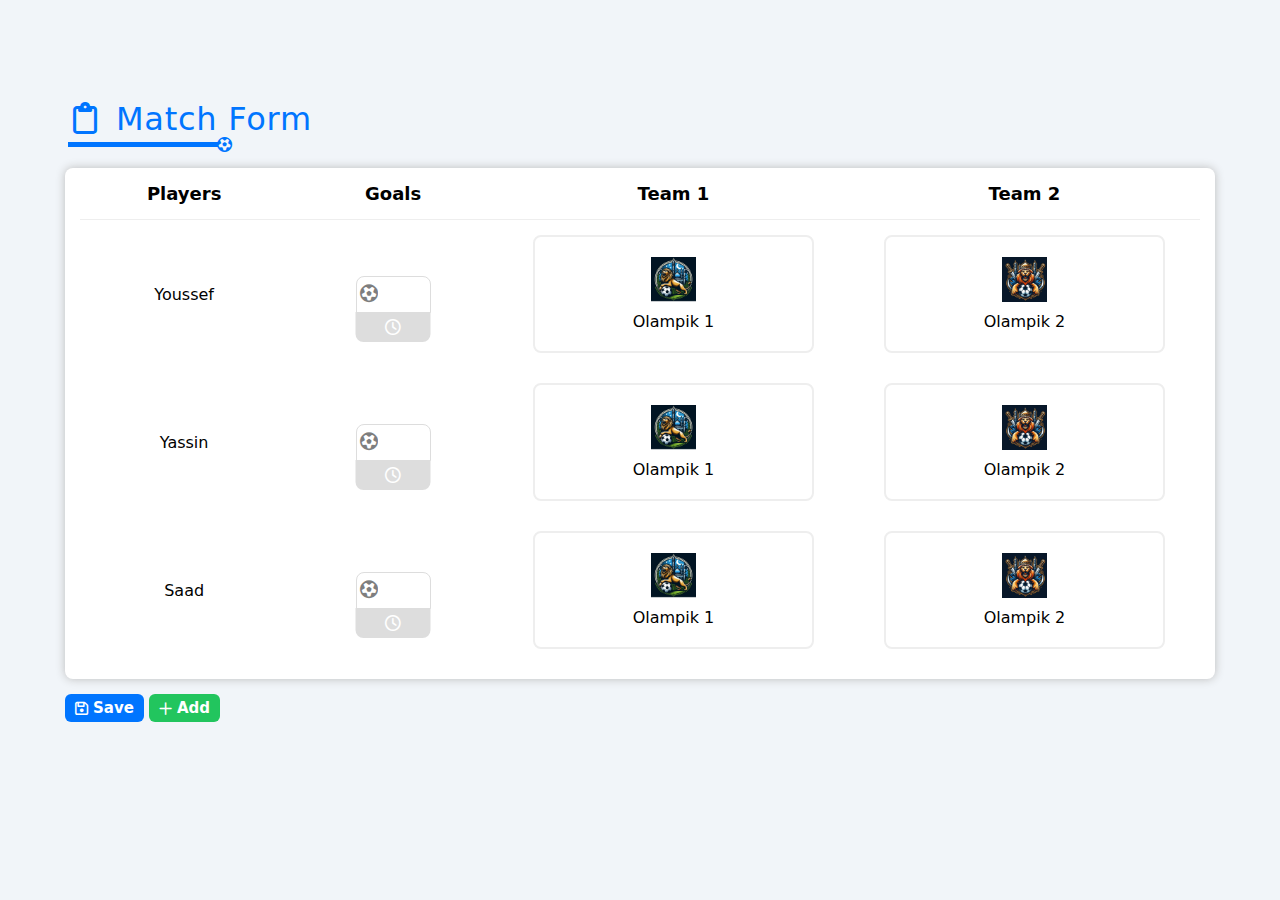
==== index.html @ 8bfb8da3 "fix the problem of responive with new style of widget additionaly remove the page of widget , change" ====
<!DOCTYPE html>
<html lang="en">
<head>
    <meta charset="UTF-8">
    <meta name="viewport" content="width=device-width, initial-scale=1.0">
    <link rel="stylesheet" href="./css/framework.css"> <!-- Add This framewrok to github later --> 
    <link rel="stylesheet" href="./css/style.css">
    <link rel="stylesheet" href="./css/all.min.css">
    <title>Match Stats</title>
</head>
<body>
    <!-- ADD Simple Header For The Page Later  -->
    <div class="container">

        <!-- Match Form -->
        <div class="match-form">
            <h1 class="head-title fw-500 mb-30 blue-c p-relative"> <i class="far fa-clipboard fa-fw"></i> Match Form</h1>
            <form class="insert-data p-15 bg-white rad-8 p-relative">
                <table class="full-w">
                        <tr>
                            <th class="fw-bold fs-18 pb-15 sp-border">Players</th>
                            <th class="fw-bold fs-18 pb-15 sp-border">Goals</th>
                            <th class="fw-bold fs-18 pb-15 sp-border">Team 1</th>
                            <th class="fw-bold fs-18 pb-15 sp-border">Team 2</th>
                        </tr>
                        <tr class="player-data">
                            <td class="pt-15 pb-15">Youssef</td>
                            <td  class="goal-insert p-relative pt-15 pb-15" id="Player1">
                                <input type="number">
                                <i class="fa-regular fa-futbol p-absolute"></i>
                                <span><i class="fa-regular fa-clock"></i></span>
                            </td>
                            <td class="pt-15 pb-15">
                                <label class="pro-radio">
                                    <input type="radio" name="player1-team" value="team1"> 
                                    <div class="txt-c">
                                        <img class="mw-100" src="./imgs/team1.jpeg" alt="team-image">
                                        Olampik 1
                                    </div>
                                </label> 
                            </td>
                            <td class="pt-15 pb-15">
                                <label class="pro-radio">
                                    <input type="radio" name="player1-team" value="team2"> 
                                    <div class="txt-c">
                                        <img class="mw-100" src="./imgs/team2.jpeg" alt="team-image">
                                        Olampik 2
                                    </div>
                                </label> 
                            </td>
                        </tr>
                        <tr class="player-data">
                            <td class="pt-15 pb-15">Yassin</td>
                            <td  class="goal-insert p-relative pt-15 pb-15" id="Player2">
                                <input type="number">
                                <i class="fa-regular fa-futbol p-absolute"></i>
                                <span><i class="fa-regular fa-clock"></i></span>
                            </td>
                            <td class="pt-15 pb-15">
                                <label class="pro-radio">
                                    <input type="radio" name="player2-team" value="team1"> 
                                    <div class="txt-c">
                                        <img class="mw-100" src="./imgs/team1.jpeg" alt="team-image">
                                        Olampik 1
                                    </div>
                                </label> 
                            </td>
                            <td class="pt-15 pb-15">
                                <label class="pro-radio">
                                    <input type="radio" name="player2-team" value="team2"> 
                                    <div class="txt-c">
                                        <img class="mw-100" src="./imgs/team2.jpeg" alt="team-image">
                                        Olampik 2
                                    </div>
                                </label> 
                            </td>
                        </tr>
                        <tr class="player-data">
                            <td class="pt-15 pb-15">Saad</td>
                            <td  class="goal-insert p-relative pt-15 pb-15" id="Player3">
                                <input type="number">
                                <i class="fa-regular fa-futbol p-absolute"></i>
                                <span><i class="fa-regular fa-clock"></i></span>
                            </td>
                            <td class="pt-15 pb-15">
                                <label class="pro-radio">
                                    <input type="radio" name="player3-team" value="team1"> 
                                    <div class="txt-c">
                                        <img class="mw-100" src="./imgs/team1.jpeg" alt="team-image">
                                        Olampik 1
                                    </div>
                                </label> 
                            </td>
                            <td class="pt-15 pb-15">
                                <label class="pro-radio">
                                    <input type="radio" name="player3-team" value="team2"> 
                                    <div class="txt-c">
                                        <img class="mw-100" src="./imgs/team2.jpeg" alt="team-image">
                                        Olampik 2
                                    </div>
                                </label> 
                            </td>
                        </tr>
                </table>
                <div class="pop-menu p-absolute">
                    <h3 class="mb-10">Time Of Scoring Goals</h3>
                    <span class="cancel-menu p-absolute right-0 top-0 p-15 pointer">
                        <i class="fa-regular fa-x fa-fw"></i>
                    </span>
                    <span class="save-changes p-absolute pointer">
                        <i class="fas fa-save fa-fw"></i>
                    </span>
                </div>
            </form>
            <div class="control-panel d-flex aling-c gap-5 mt-15">
                <a class="save-all primary-button bg-blue"><i class="far fa-save mr-5"></i> save</a>
                <a class="add-player primary-button bg-green"><i class="far fa-plus mr-5"></i> add</a>
            </div>
        </div>

        <!-- Match Stat -->
        <div class="match-result" style="display: none;">
            <h1 class="head-title fw-500 mb-30 blue-c p-relative"> <i class="far fa-chart-bar fa-fw"></i>Match Results</h1>
            <div class="result">
                <h3 class="league"><i class="fas fa-trophy mr-5"></i> Widan League </h3>
                <div class="results">
                    <div class="team1-result">
                        <img src="./imgs/team1.jpeg" alt="team1-logo">
                        <span>6</span>
                    </div>
                    <div class="time">
                        <span>Full-Time</span>
                        <span>Fri,Sep 13</span>
                    </div>
                    <div class="team2-result">
                        <img src="./imgs/team2.jpeg" alt="team2-logo">
                        <span>0</span>
                    </div>
                </div>
                <div class="soccers">
                    <div class="team1-soccers">
                    </div>
                    <i class="fa fa-futbol-ball"></i>
                    <div class="team2-soccers">
                    </div>
                </div>
            </div>
        </div>
        
    </div>
    <script src="./js/main.js"></script>
</body>
</html>
---- css/framework.css ----
/* Start Gloabl value  */
* {
    -webkit-box-sizing: border-box;
    -moz-box-sizing: border-box;
    -o-box-sizing: border-box;
    -ms-box-sizing: border-box;
    box-sizing: border-box;
    outline: none;
}
/* End Gloabl value  */

/* Variables  */
:root {
    --main-transition : .3s;
    --text-color: #777;
    --blue-color: #0075FF;
    --orange-color: #F59E0B;
    --green-color: #22C55E;
    --red-color: #F44336;
    --yellow-color: #e9c424;
}
/* Variables  */

/* Start Components  */

/* Content Title  */
.content-title {
    position: relative;
    text-transform: capitalize;
    letter-spacing: -1px;
    font-size: 35px;
    padding: 20px;
    margin: 0 0 10px 0;
}
.content-title::after {
    content: "";
    position: absolute;
    width: 150px;
    height: 5px;
    left: 20px;
    bottom: 5px;
    background-image: linear-gradient(90deg, black 40%, white 40%);
}

/* Grid Disrbuation  */
@media (min-width:768px) {
    .grid-500 {
        display: grid;
        grid-template-columns: repeat(auto-fill,minmax(500px,1fr));
        gap: 20px;
    }
    .grid-500 > div {
        margin: 0 !important;
    }
}
@media (min-width:768px) {
    .grid-400 {
        display: grid;
        grid-template-columns: repeat(auto-fill,minmax(400px,1fr));
        gap: 20px;
    }
    .grid-400 > div {
        margin: 0 !important;
    }
}
@media (min-width:768px) {
    .grid-300 {
        display: grid;
        grid-template-columns: repeat(auto-fill,minmax(300px,1fr));
        gap: 20px;
    }
    .grid-300 > div {
        margin: 0 !important;
    }
}
@media (min-width:768px) {
    .grid-250 {
        display: grid;
        grid-template-columns: repeat(auto-fill,minmax(250px,1fr));
        gap: 20px;
    }
    .grid-250 > div {
        margin: 0 !important;
    }
}
@media (min-width:768px) {
    .grid-200 {
        display: grid;
        grid-template-columns: repeat(auto-fill,minmax(200px,1fr));
        gap: 20px;
    }
    .grid-200 > div {
        margin: 0 !important;
    }
}
@media (min-width:768px) {
    .grid-150 {
        display: grid;
        grid-template-columns: repeat(auto-fill,minmax(150px,1fr));
        gap: 20px;
    }
    .grid-150 > div {
        margin: 0 !important;
    }
}
@media (min-width:768px) {
    .grid-100 {
        display: grid;
        grid-template-columns: repeat(auto-fill,minmax(100px,1fr));
        gap: 20px;
    }
    .grid-100 > div {
        margin: 0 !important;
    }
}
/* Buttons  */
.primary-button {
    padding: 5px 10px;
    color: #fff;
    font-weight: bold;
    font-size: 15px;
    border-radius: 6px;
    text-transform: capitalize;
    display: flex;
    justify-content: center;
    align-items: center;
    width: fit-content;
    border: none;
}

/* seperator border  */
.sp-border {
    border-bottom: 1px solid #eee;
}

/* switch button  */
.switch-btn {
    align-self: flex-end;
}
.switch-btn input {
    appearance: none;
}
.switch-btn label {
    position: relative;
    display: block;
    width: 70px;
    height: 30px;
    border: 1px solid #ccc;
    border-left: none;
    border-radius: 16px;
    overflow: hidden;
    cursor: pointer;
}
.switch-btn label::before {
    font-family: "Font Awesome 6 Free";
    content: "\f00d";
    font-weight: 900;
    left: 0;
    position: absolute;
    width: fit-content;
    height: 100%;
    background-color: #ccc;
    display: flex;
    align-items: center;
    padding: 0 10px;
    border-radius: 16px;
    color: #fff;
}
.switch-btn label::after {
    position: absolute;
    font-family: "Font Awesome 6 Free";
    content: "\f00c";
    font-weight: 900;
    width: calc(100%  + 1px);
    height: calc(100%  + 2px);
    background-color: var(--blue-color);
    border-radius: 10px;
    left: -105%;
    transition: var(--main-transition);
    display: flex;
    align-items: center;
    justify-content: flex-end;
    padding: 0 10px 0 0;
    box-sizing: border-box;
    color: #fff;
}
.switch-btn input:checked + label::after{
    left: 0;
}

/* Primary Checkbox  */

.primary-checkbox {
    display: flex;
    flex-direction: row-reverse;
    justify-content: flex-end;
    align-items: center;
    user-select: none;
}
.primary-checkbox > input {
    visibility: hidden;
}
.primary-checkbox > div {
    width: 14px;
    height: 14px;
    border-radius: 3px;
    border: 1px solid #aaa;
    margin-right: 10px;
    position: relative;
    transition: .3s;
}
.primary-checkbox:hover > div {
    border: 1px solid var(--blue-color);
}
.primary-checkbox > div::before {
    content: "\f00c";
    font-family: "Font Awesome 6 Free";
    font-weight: 900;
    position: absolute;
    left: 50%;
    top: 50%;
    transform: translate(-50%,-50%) rotate(230deg) scale(0);
    font-size: 11px;
    width: 0%;
    height: 0%;
    border-radius: 3px;
    color: #fff;
    background-color: var(--blue-color);
    z-index: 2;
    display: flex;
    justify-content: center;
    align-items: center;
    transition: .3s;
}
.primary-checkbox > input:checked + div::before {
    width: 100%;
    height: 100%;
    transform: translate(-50%,-50%) rotate(0deg) scale(1);
    border: 1px solid var(--blue-color);
}

/* Circle Checkbox  */

.primary-radio {
    display: flex;
    flex-direction: row-reverse;
    justify-content: flex-end;
    align-items: center;
    user-select: none;
}
.primary-radio > input {
    visibility: hidden;
}
.primary-radio > div {
    width: 20px;
    height: 20px;
    border-radius: 50%;
    border: 2px solid #aaa;
    margin-right: 10px;
    position: relative;
    transition: .3s;
}
.primary-radio > div::before {
    content: "";
    position: absolute;
    left: 50%;
    top: 50%;
    transform: translate(-50%,-50%);
    font-size: 11px;
    width: 0%;
    height: 0%;
    border-radius: 50%;
    color: #fff;
    background-color: var(--blue-color);
    z-index: 2;
    display: flex;
    opacity: 0;
    justify-content: center;
    align-items: center;
    transition: .3s;
}
.primary-radio > input:checked + div {
    border: 2px solid var(--blue-color);
}
.primary-radio > input:checked + div::before {
    width: 10px;
    height: 10px;
    opacity: 1;
}

/* pro radio button  */
.pro-radio > input[type = "radio"]{
    display: none;
}
.pro-radio > div{
    display: flex;
    flex-direction: column;
    align-items: center;
    gap: 10px;
    border: 2px solid #eee;
    padding: 20px;
    border-radius: 8px;
    transition: .3s;
}
.pro-radio > input[type = "radio"]:checked + div {
    border-color: var(--blue-color);
    color: var(--blue-color);
}

/* End Components  */

/* Start box  */
.d-block {
    display: block;
}
.d-flex {
    display: flex;
}
.flex-column {
    display: flex;
    flex-direction: column;
}
.flex-wrap {
    flex-wrap: wrap;
}
.j-center {
    justify-content: center;
}
.s-between {
    justify-content: space-between;
}
.s-around {
    justify-content: space-around;
}
.s-evenly {
    justify-content: space-evenly;
}
.flex-end {
    justify-content: flex-end;
}
.flex-start {
    justify-content: flex-start;
}
.aling-c {
    align-items: center;
}
.aling-start {
    align-items: flex-start;
}
.aling-end {
    align-items: flex-end;
}
.flex-1 {
    flex: 1;
}
.grow-1 {
    flex-grow: 1;
}
.grow-2 {
    flex-grow: 2;
}
.grow-3 {
    flex-grow: 3;
}
.grow-4 {
    flex-grow: 4;
}
.grow-5 {
    flex-grow: 5;
}
.grow-6 {
    flex-grow: 6;
}
.flex-between {
    display: flex;
    justify-content: space-between;
    align-items: center;
}
.flex-center {
    display: flex;
    justify-content: center;
    align-items: center;
}
.mw-100 {
    max-width: 100%;
}
.full-w {
    width: 100%;
}
.full-h {
    height: 100%;
}
.circle-10 {
    width: 10px;
    height: 10px;
    border-radius: 50%;
}
.circle-20 {
    width: 20px;
    height: 20px;
    border-radius: 50%;
}
.circle-30 {
    width: 30px;
    height: 30px;
    border-radius: 50%;
}
.circle-40 {
    width: 40px;
    height: 40px;
    border-radius: 50%;
}
.circle-50 {
    width: 50px;
    height: 50px;
    border-radius: 50%;
}
.circle-60 {
    width: 60px;
    height: 60px;
    border-radius: 50%;
}
.circle-70 {
    width: 70px;
    height: 70px;
    border-radius: 50%;
}
.circle-80 {
    width: 80px;
    height: 80px;
    border-radius: 50%;
}
.circle-90 {
    width: 90px;
    height: 90px;
    border-radius: 50%;
}
.circle-100 {
    width: 100px;
    height: 100px;
    border-radius: 50%;
}
.circle-110 {
    width: 110px;
    height: 110px;
    border-radius: 50%;
}
.circle-120 {
    width: 120px;
    height: 120px;
    border-radius: 50%;
}

/* Start box  */

/* Start Color  */
.c-white {
    color: #fff;
}
.c-777 {
    color: #777;
}
.black-c {
    color: #000;
}
.blue-c {
    color: var(--blue-color);
}
.green-c {
    color: var(--green-color);
}
.orange-c {
    color: var(--orange-color);
}
.red-c {
    color: var(--red-color);
}
.yellow-c {
    color: var(--yellow-color);
}
.bg-white {
    background-color: white;
}
.bg-eee {
    background-color: #EEEEEE;
}
.bg-blue {
    background-color: var(--blue-color);
}
.bg-green {
    background-color: var(--green-color);
}
.bg-orange {
    background-color: var(--orange-color);
}
.bg-red {
    background-color: var(--red-color);
}
.bg-yellow {
    background-color: var(--yellow-color);
}
/* End Color  */

/* Start Padding & Margin & gap  */
.p-5-10 {
    padding: 5px 10px;
}
.p-0 {
    padding: 0;
}
.p-5 {
    padding: 5px;
}
.p-10 {
    padding: 10px;
}
.p-15 {
    padding: 15px;
}
.p-20 {
    padding: 20px;
}
.p-25 {
    padding: 25px;
}
.p-30 {
    padding: 30px;
}
.p-35 {
    padding: 35px;
}
.pt-5 {
    padding-top: 5px;
}
.pt-10 {
    padding-top: 10px;
}
.pt-15 {
    padding-top: 15px;
}
.pt-20 {
    padding-top: 20px;
}
.pt-25 {
    padding-top: 25px;
}
.pr-5 {
    padding-right: 5px;
}
.pr-10 {
    padding-right: 10px;
}
.pr-15 {
    padding-right: 15px;
}
.pr-20 {
    padding-right: 20px;
}
.pr-25 {
    padding-right: 25px;
}
.pb-5 {
    padding-bottom: 5px;
}
.pb-10 {
    padding-bottom: 10px;
}
.pb-15 {
    padding-bottom: 15px;
}
.pb-20 {
    padding-bottom: 20px;
}
.pb-25 {
    padding-bottom: 25px;
}
.pl-5 {
    padding-left: 5px;
}
.pl-10 {
    padding-left: 10px;
}
.pl-15 {
    padding-left: 15px;
}
.pl-20 {
    padding-left: 20px;
}
.pl-25 {
    padding-left: 25px;
}
.m-auto {
    margin: auto;
}
.m-0 {
    margin: 0;
}
.m-15-0 {
    margin: 15px 0;
}
.mt-5 {
    margin-top: 5px;
}
.mt-10 {
    margin-top: 10px;
}
.mt-15 {
    margin-top: 15px;
}
.mt-20 {
    margin-top: 20px;
}
.mt-25 {
    margin-top: 25px;
}
.mr-5 {
    margin-right: 5px;
}
.mr-10 {
    margin-right: 10px;
}
.mr-15 {
    margin-right: 15px;
}
.mr-20 {
    margin-right: 20px;
}
.mr-25 {
    margin-right: 25px;
}
.mr-30 {
    margin-right: 30px;
}
.mb-5 {
    margin-bottom: 5px;
}
.mb-10 {
    margin-bottom: 10px;
}
.mb-15 {
    margin-bottom: 15px;
}
.mb-20 {
    margin-bottom: 20px;
}
.mb-25 {
    margin-bottom: 25px;
}
.mb-30 {
    margin-bottom: 30px;
}
.ml-auto {
    margin-left: auto;
}
.ml-5 {
    margin-left: 5px;
}
.ml-10 {
    margin-left: 10px;
}
.ml-15 {
    margin-left: 15px;
}
.ml-20 {
    margin-left: 20px;
}
.ml-25 {
    margin-left: 25px;
}
.gap-5 {
    gap: 5px;
}
.gap-10 {
    gap: 10px;
}
.gap-15 {
    gap: 15px;
}
.gap-20 {
    gap: 20px;
}
.gap-25 {
    gap: 25px;
}
.gap-30 {
    gap: 30px;
}
.gap-35 {
    gap: 35px;
}
.gap-40 {
    gap: 40px;
}
.column-gap-5 {
    column-gap: 5px;
}
.column-gap-10 {
    column-gap: 10px;
}
.column-gap-15 {
    column-gap: 15px;
}
.column-gap-20 {
    column-gap: 20px;
}
.column-gap-25 {
    column-gap: 25px;
}
.column-gap-30 {
    column-gap: 30px;
}
.column-gap-35 {
    column-gap: 35px;
}
.column-gap-40 {
    column-gap: 40px;
}
.row-gap-5 {
    row-gap: 5px;
}
.row-gap-10 {
    row-gap: 10px;
}
.row-gap-15 {
    row-gap: 15px;
}
.row-gap-20 {
    row-gap: 20px;
}
.row-gap-25 {
    row-gap: 25px;
}
.row-gap-30 {
    row-gap: 30px;
}
.row-gap-35 {
    row-gap: 35px;
}
.row-gap-40 {
    row-gap: 40px;
}
/* End Padding & Margin  */

/* Start Postion  */
.p-relative {
    position: relative;
}
.p-absolute {
    position: absolute;
}
.position-c {
    left: 50%;
    top: 50%;
    transform: translate(-50%,-50%);
}
.v-center {
    top: 50%;
    transform: translateY(-50%);
}
.h-center {
    left: 50%;
    transform: translateX(-50%);
}
.top-0 {
    top: 0;
}
.top-100 {
    top: 100%;
}
.right-0 {
    right: 0;
}
.right-100 {
    right: 100%;
}
.bottom-0 {
    bottom: 0;
}
.bottom-100 {
    bottom: 100%;
}
.left-0 {
    left: 0;
}
.left-100 {
    left: 100%;
}
/* End Postion  */

/* Start Font  */
.txt-c {
    text-align: center;
}
.txt-l {
    text-align: left;
}
.txt-r {
    text-align: right;
}
.tt-capital {
    text-transform: capitalize;
}
.fw-normal {
    font-weight: normal;
}
.fw-bold {
    font-weight: bold;
}
.fw-100 {
    font-weight: 100;
}
.fw-200 {
    font-weight: 200;
}
.fw-300 {
    font-weight: 300;
}
.fw-400 {
    font-weight: 400;
}
.fw-500 {
    font-weight: 500;
}
.fw-600 {
    font-weight: 600;
}
.fw-700 {
    font-weight: 700;
}
.fw-800 {
    font-weight: 800;
}
.fw-900 {
    font-weight: 900;
}
.fs-11 {
    font-size: 11px;
}
.fs-12 {
    font-size: 12px;
}
.fs-13 {
    font-size: 13px;
}
.fs-14 {
    font-size: 14px;
}
.fs-15 {
    font-size: 15px;
}
.fs-17 {
    font-size: 17px;
}
.fs-18 {
    font-size: 18px;
}
.fs-19 {
    font-size: 19px;
}
.fs-20 {
    font-size: 20px;
}
.fs-25 {
    font-size: 25px;
}
.fs-30 {
    font-size: 30px;
}
.fs-35 {
    font-size: 35px;
}
.lh-16 {
    line-height: 1.6;
}
.lh-18 {
    line-height: 1.8;
}
/* End Font  */

/* Start Border  */
.rad-0 {
    border-radius: 0px;
}
.rad-6 {
    border-radius: 6px;
}
.rad-8 {
    border-radius: 8px;
}
.rad-10 {
    border-radius: 10px;
}
.rad-12 {
    border-radius: 12px;
}
.rad-half {
    border-radius: 50%;
}
.b-none {
    border: none;
}
/* End Border  */

/* Start Responsive  */
@media (max-width:767px) {
    .hide-mobile {
        display: none;
    }
    .block-mobile {
        display: block;
    }
    .column-mobile {
        flex-direction: column;
    }
    .column-mobile-reverse {
        flex-direction: column-reverse;
    }
    .txt-c-mobile {
        text-align: center;
    }
}
.responsive-table {
    overflow-x: auto;
}
/* End Responsive  */

/* Start State  */
.pointer {
    cursor: pointer;
}
/* End State  */
---- css/style.css ----
/* Variables  */
:root {
    --main-transition : .3s;
    --text-color: #777;
    --blue-color: #0075FF;
    --orange-color: #F59E0B;
    --green-color: #22C55E;
    --red-color: #F44336;
    --yellow-color: #e9c424;
    --scrollbar-thumb-menu-color: #ff000040;
}
/* Variables  */

* {
    margin: 0;
    padding: 0;
    box-sizing: border-box;
}
body {
    font-family: system-ui;
    background-color: #F1F5F9;
}

a {
    text-decoration: none;
}

/* Start Match Stats  */

/* Start Container  */
.container {
    margin-top: 100px;
    margin-left: auto;
    margin-right: auto;
    padding-left: 10px;
    padding-right: 10px;
}

 /* Small screen  */
@media (min-width: 768px) {
    .container {
        width: 750px;
    }
}
 /* Medium screen  */
@media (min-width: 992px) {
    .container {
        width: 970px;
    }
}
 /* Large screen  */
@media (min-width: 1200px) {
    .container {
        width: 1170px;
    }
}

/* End Container  */

.head-title {
    letter-spacing: .75px;
}

.head-title::after {
    content: "";
    position: absolute;
    top: 110%;
    left: 3px;
    width: 150px;
    height: 5px;
    background-color: var(--blue-color);
}

.head-title::before {
    content: "\f1e3";
    font-weight: 400;
    font-family: "Font Awesome 6 Free";
    position: absolute;
    font-size: 15px;
    top: calc(110% + 5px/2);
    left: 152px;
    transform: translateY(-50%);
}

.insert-data {
    box-shadow: 0px 0px 10px #bbb;
    overflow-x: auto;
}

.insert-data table{
    border-collapse: collapse;
    text-align: center;
    min-width: 500px;
}

.insert-data .pop-menu {
    width: 350px;
    max-height: 300px;
    border-radius: 8px;
    z-index: 1000;
    box-shadow: 0px 0px 10px #999;
    padding: 20px;
    top: 50%;
    left: 50%;
    transform: translate(-50%,-50%);
    background: #ff000017;
    display: none;
    overflow-y: auto;
    transition: var(--main-transition);
}

.insert-data .pop-menu::-webkit-scrollbar {
    background-color: transparent;
}

.insert-data .pop-menu::-webkit-scrollbar-thumb {
    background-color: var(--scrollbar-thumb-menu-color);
    border-radius: 8px;
}

.insert-data .pop-menu .set-time {
    position: relative;
    display: flex;
    align-items: center;
    justify-content: space-between;
    gap: 5px;
    border-bottom: 1px solid #eee;
    padding: 10px 0;
}

.insert-data .pop-menu .set-time::before {
    content: "\f017";
    font-weight: 400;
    font-family: "Font Awesome 6 Free";
    position: absolute;
    right: 0;
    top: 50%;
    transform: translateY(-50%);
    padding-right: 5px;
    opacity: .5;
    transition: var(--main-transition);
}

.insert-data .pop-menu .cancel-menu {
    transition: var(--main-transition);
}

.insert-data .pop-menu .cancel-menu:hover {
    color: var(--red-color);
}

.insert-data .pop-menu .save-changes {
    right: 40px;
    top: 12px;
    font-size: 20px;
    transition: var(--main-transition);
}

.insert-data .pop-menu .save-changes:hover {
    color: var(--blue-color);
}

.insert-data .pop-menu .set-time:focus-within::before {
    opacity: 1;
} 

.insert-data .pop-menu .set-time input {
    display: block;
    width: 80px;
    padding: 5px;
    border-radius: 8px;
    border: 1px solid #ccc;
    background-color: transparent;
}

.insert-data .player-data img {
    width: 45px;
}

.insert-data .player-data .goal-insert span {
    position: absolute;
    left: 50%;
    top: 62%;
    transform: translateX(-50%);
    display: flex;
    align-items: center;
    width: 75px;
    height: 30px;
    background-color: #ddd;
    justify-content: center;
    border-radius: 0 0 8px 8px;
    color: white;
    cursor: pointer;
    transition: var(--main-transition);
}

.insert-data .player-data .goal-insert:hover::after {
    background-color: var(--red-color);
}

.insert-data .player-data input[type = "number"] {
    border: 1px solid #ddd;
    padding: 10px 10px 10px 30px;
    width: 75px;
    border-radius: 8px 8px 0 0;
}

.insert-data .player-data input[type = "number"] + i {
    position: absolute;
    left: calc(50% - 24.5px);
    top: 50%;
    transform: translate(-50%,-50%);
    opacity: .5;
    font-size: 18px;
    transition: var(--main-transition);
}

.insert-data .player-data input[type = "number"]:focus + i {
    opacity: 1;
}

.insert-data .player-data label {
    width: 80%;
    display: block;
    margin: auto;
    cursor: pointer;
}

.save-all {
    transition: var(--main-transition);
}

.save-all:hover {
    background-color: #0064d7;
}

.add-player {
    transition: var(--main-transition);
}

.add-player:hover {
    background-color: #1cac51;
}


/* End Match Stats  */


/* Start Match Results */

.result {
    background: #607d8b26;
    padding: 15px;
    box-shadow: 0 0 10px #ddd;
    border-radius: 8px;
}

.result .league{
    margin-bottom: 15px;
    text-transform: capitalize;
    color: #123456;
}

.result .results {
    display: flex;
    align-items: center;
    justify-content: space-around;
    padding: 20px 0 20px 0;
    border-radius: 8px;
    box-shadow: 2px 2px 10px 0 #2531364f;
    margin-bottom: 20px;
}

.result .results .team1-result{
    display: flex;
    align-items: center;
    gap: 30px;
}

.result .results .team2-result{
    display: flex;
    align-items: center;
    gap: 30px;
    flex-direction: row-reverse;
}

.result .results .time{
    display: flex;
    flex-direction: column;
    padding: 0 50px;
    gap: 5px;
    letter-spacing: .5px;
    font-weight: 300;
}

@media (max-width:767px) {
    .result .results .time {
        padding: 0 20px;
    }
}

.result .results .team1-result span,
.result .results .team2-result span{
    font-size: 40px;
}

.result .results img{
    width: 120px;
    border-radius: 30%;
}

@media (max-width:767px) {
    .result .results img {
        width: 50px;
    }
}

.result .soccers{
    display: flex;
    align-items: flex-start;
    justify-content: space-around;
    padding: 10px 0 15px 0;
}

.result .soccers i{
    padding: 0 50px;
}

.team1-soccers,
.team2-soccers {
    width: 40%;
}

@media (max-width:767px) {
    .team1-soccers,
    .team2-soccers {
        font-size: 15px;
    }
}

/* End Match Results */
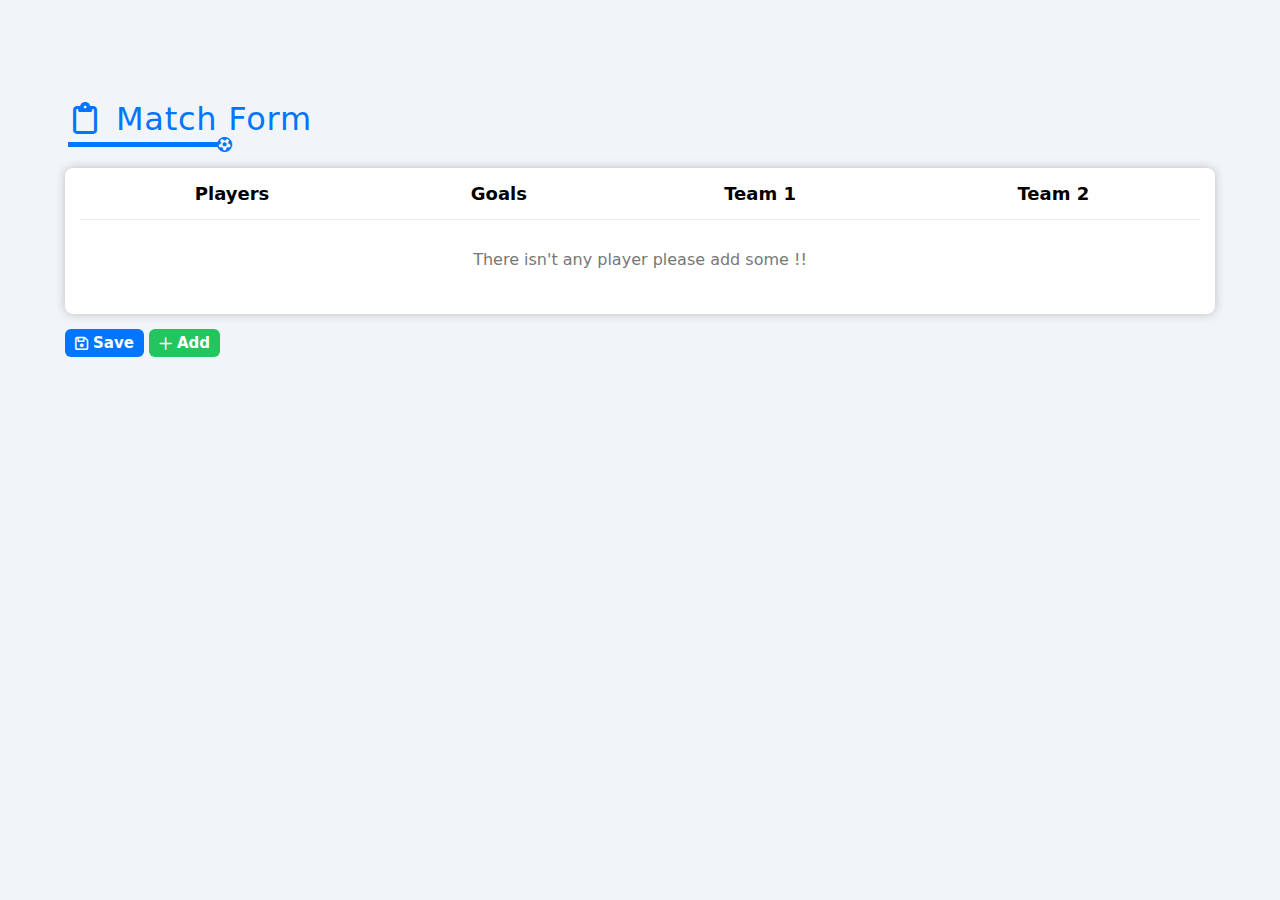
==== commit b7754b87: "fix some bugs + localStorage" ====
--- a/index.html
+++ b/index.html
@@ -17,22 +17,26 @@
             <h1 class="head-title fw-500 mb-30 blue-c p-relative"> <i class="far fa-clipboard fa-fw"></i> Match Form</h1>
             <form class="insert-data p-15 bg-white rad-8 p-relative">
                 <table class="full-w">
+                    <tbody>
                         <tr>
                             <th class="fw-bold fs-18 pb-15 sp-border">Players</th>
                             <th class="fw-bold fs-18 pb-15 sp-border">Goals</th>
                             <th class="fw-bold fs-18 pb-15 sp-border">Team 1</th>
                             <th class="fw-bold fs-18 pb-15 sp-border">Team 2</th>
                         </tr>
-                        <tr class="player-data">
-                            <td class="pt-15 pb-15">Youssef</td>
-                            <td  class="goal-insert p-relative pt-15 pb-15" id="Player1">
+                        <tr class="no-player">
+                            <td class="p-30 c-777" colspan="4"> There isn't any player please add some !!</td>
+                        </tr>
+                        <tr style="display: none;" class="player-data-template">
+                            <td class="pt-15 pb-15">template</td>
+                            <td  class="goal-insert p-relative pt-15 pb-15" id="Player0">
                                 <input type="number">
                                 <i class="fa-regular fa-futbol p-absolute"></i>
                                 <span><i class="fa-regular fa-clock"></i></span>
                             </td>
                             <td class="pt-15 pb-15">
                                 <label class="pro-radio">
-                                    <input type="radio" name="player1-team" value="team1"> 
+                                    <input type="radio" name="player0-team" value="team1"> 
                                     <div class="txt-c">
                                         <img class="mw-100" src="./imgs/team1.jpeg" alt="team-image">
                                         Olampik 1
@@ -41,7 +45,7 @@
                             </td>
                             <td class="pt-15 pb-15">
                                 <label class="pro-radio">
-                                    <input type="radio" name="player1-team" value="team2"> 
+                                    <input type="radio" name="player0-team" value="team2"> 
                                     <div class="txt-c">
                                         <img class="mw-100" src="./imgs/team2.jpeg" alt="team-image">
                                         Olampik 2
@@ -49,58 +53,7 @@
                                 </label> 
                             </td>
                         </tr>
-                        <tr class="player-data">
-                            <td class="pt-15 pb-15">Yassin</td>
-                            <td  class="goal-insert p-relative pt-15 pb-15" id="Player2">
-                                <input type="number">
-                                <i class="fa-regular fa-futbol p-absolute"></i>
-                                <span><i class="fa-regular fa-clock"></i></span>
-                            </td>
-                            <td class="pt-15 pb-15">
-                                <label class="pro-radio">
-                                    <input type="radio" name="player2-team" value="team1"> 
-                                    <div class="txt-c">
-                                        <img class="mw-100" src="./imgs/team1.jpeg" alt="team-image">
-                                        Olampik 1
-                                    </div>
-                                </label> 
-                            </td>
-                            <td class="pt-15 pb-15">
-                                <label class="pro-radio">
-                                    <input type="radio" name="player2-team" value="team2"> 
-                                    <div class="txt-c">
-                                        <img class="mw-100" src="./imgs/team2.jpeg" alt="team-image">
-                                        Olampik 2
-                                    </div>
-                                </label> 
-                            </td>
-                        </tr>
-                        <tr class="player-data">
-                            <td class="pt-15 pb-15">Saad</td>
-                            <td  class="goal-insert p-relative pt-15 pb-15" id="Player3">
-                                <input type="number">
-                                <i class="fa-regular fa-futbol p-absolute"></i>
-                                <span><i class="fa-regular fa-clock"></i></span>
-                            </td>
-                            <td class="pt-15 pb-15">
-                                <label class="pro-radio">
-                                    <input type="radio" name="player3-team" value="team1"> 
-                                    <div class="txt-c">
-                                        <img class="mw-100" src="./imgs/team1.jpeg" alt="team-image">
-                                        Olampik 1
-                                    </div>
-                                </label> 
-                            </td>
-                            <td class="pt-15 pb-15">
-                                <label class="pro-radio">
-                                    <input type="radio" name="player3-team" value="team2"> 
-                                    <div class="txt-c">
-                                        <img class="mw-100" src="./imgs/team2.jpeg" alt="team-image">
-                                        Olampik 2
-                                    </div>
-                                </label> 
-                            </td>
-                        </tr>
+                    </tbody>
                 </table>
                 <div class="pop-menu p-absolute">
                     <h3 class="mb-10">Time Of Scoring Goals</h3>
@@ -111,10 +64,23 @@
                         <i class="fas fa-save fa-fw"></i>
                     </span>
                 </div>
+                <div class="add-player-menu p-absolute">
+                    <h3 class="mb-10">Add Player</h3>
+                    <span class="cancel-adding p-absolute right-0 top-0 p-15 pointer">
+                        <i class="fa-regular fa-x fa-fw"></i>
+                    </span>
+                    <span class="save-player p-absolute pointer">
+                        <i class="fas fa-save fa-fw"></i>
+                    </span>
+                    <div  class="set-name" >
+                        <label for="player-name">Player Name</label>
+                        <input type="text" id="Player-name">
+                    </div>
+                </div>
             </form>
             <div class="control-panel d-flex aling-c gap-5 mt-15">
-                <a class="save-all primary-button bg-blue"><i class="far fa-save mr-5"></i> save</a>
-                <a class="add-player primary-button bg-green"><i class="far fa-plus mr-5"></i> add</a>
+                <a class="save-all primary-button bg-blue pointer"><i class="far fa-save mr-5"></i> save</a>
+                <a class="add-player primary-button bg-green pointer"><i class="far fa-plus mr-5"></i> add</a>
             </div>
         </div>
 
--- a/css/style.css
+++ b/css/style.css
@@ -242,6 +242,85 @@
     background-color: #1cac51;
 }
 
+.insert-data .add-player-menu {
+    width: 350px;
+    max-height: 300px;
+    border-radius: 8px;
+    z-index: 1000;
+    box-shadow: 0px 0px 10px #999;
+    padding: 20px;
+    top: 50%;
+    left: 50%;
+    transform: translate(-50%,-50%);
+    background: #ff000017;
+    display: none;
+    overflow-y: auto;
+    transition: var(--main-transition);
+}
+
+.insert-data .add-player-menu::-webkit-scrollbar {
+    background-color: transparent;
+}
+
+.insert-data .add-player-menu::-webkit-scrollbar-thumb {
+    background-color: var(--scrollbar-thumb-menu-color);
+    border-radius: 8px;
+}
+
+.insert-data .add-player-menu .set-name {
+    position: relative;
+    display: flex;
+    align-items: center;
+    justify-content: space-between;
+    gap: 5px;
+    border-bottom: 1px solid #eee;
+    padding: 10px 0;
+}
+
+.insert-data .add-player-menu .set-name::before {
+    content: "\f007";
+    font-weight: 400;
+    font-family: "Font Awesome 6 Free";
+    position: absolute;
+    right: 0;
+    top: 50%;
+    transform: translateY(-50%);
+    padding-right: 5px;
+    opacity: .5;
+    transition: var(--main-transition);
+}
+
+.insert-data .add-player-menu .cancel-adding {
+    transition: var(--main-transition);
+}
+
+.insert-data .add-player-menu .cancel-adding:hover {
+    color: var(--red-color);
+}
+
+.insert-data .add-player-menu .save-player {
+    right: 40px;
+    top: 12px;
+    font-size: 20px;
+    transition: var(--main-transition);
+}
+
+.insert-data .add-player-menu .save-player:hover {
+    color: var(--blue-color);
+}
+
+.insert-data .add-player-menu .set-name:focus-within::before {
+    opacity: 1;
+} 
+
+.insert-data .add-player-menu .set-name input {
+    display: block;
+    width: 150px;
+    padding: 5px;
+    border-radius: 8px;
+    border: 1px solid #ccc;
+    background-color: transparent;
+}
 
 /* End Match Stats  */
 
@@ -329,6 +408,7 @@
 .team1-soccers,
 .team2-soccers {
     width: 40%;
+    text-align: center;
 }
 
 @media (max-width:767px) {
